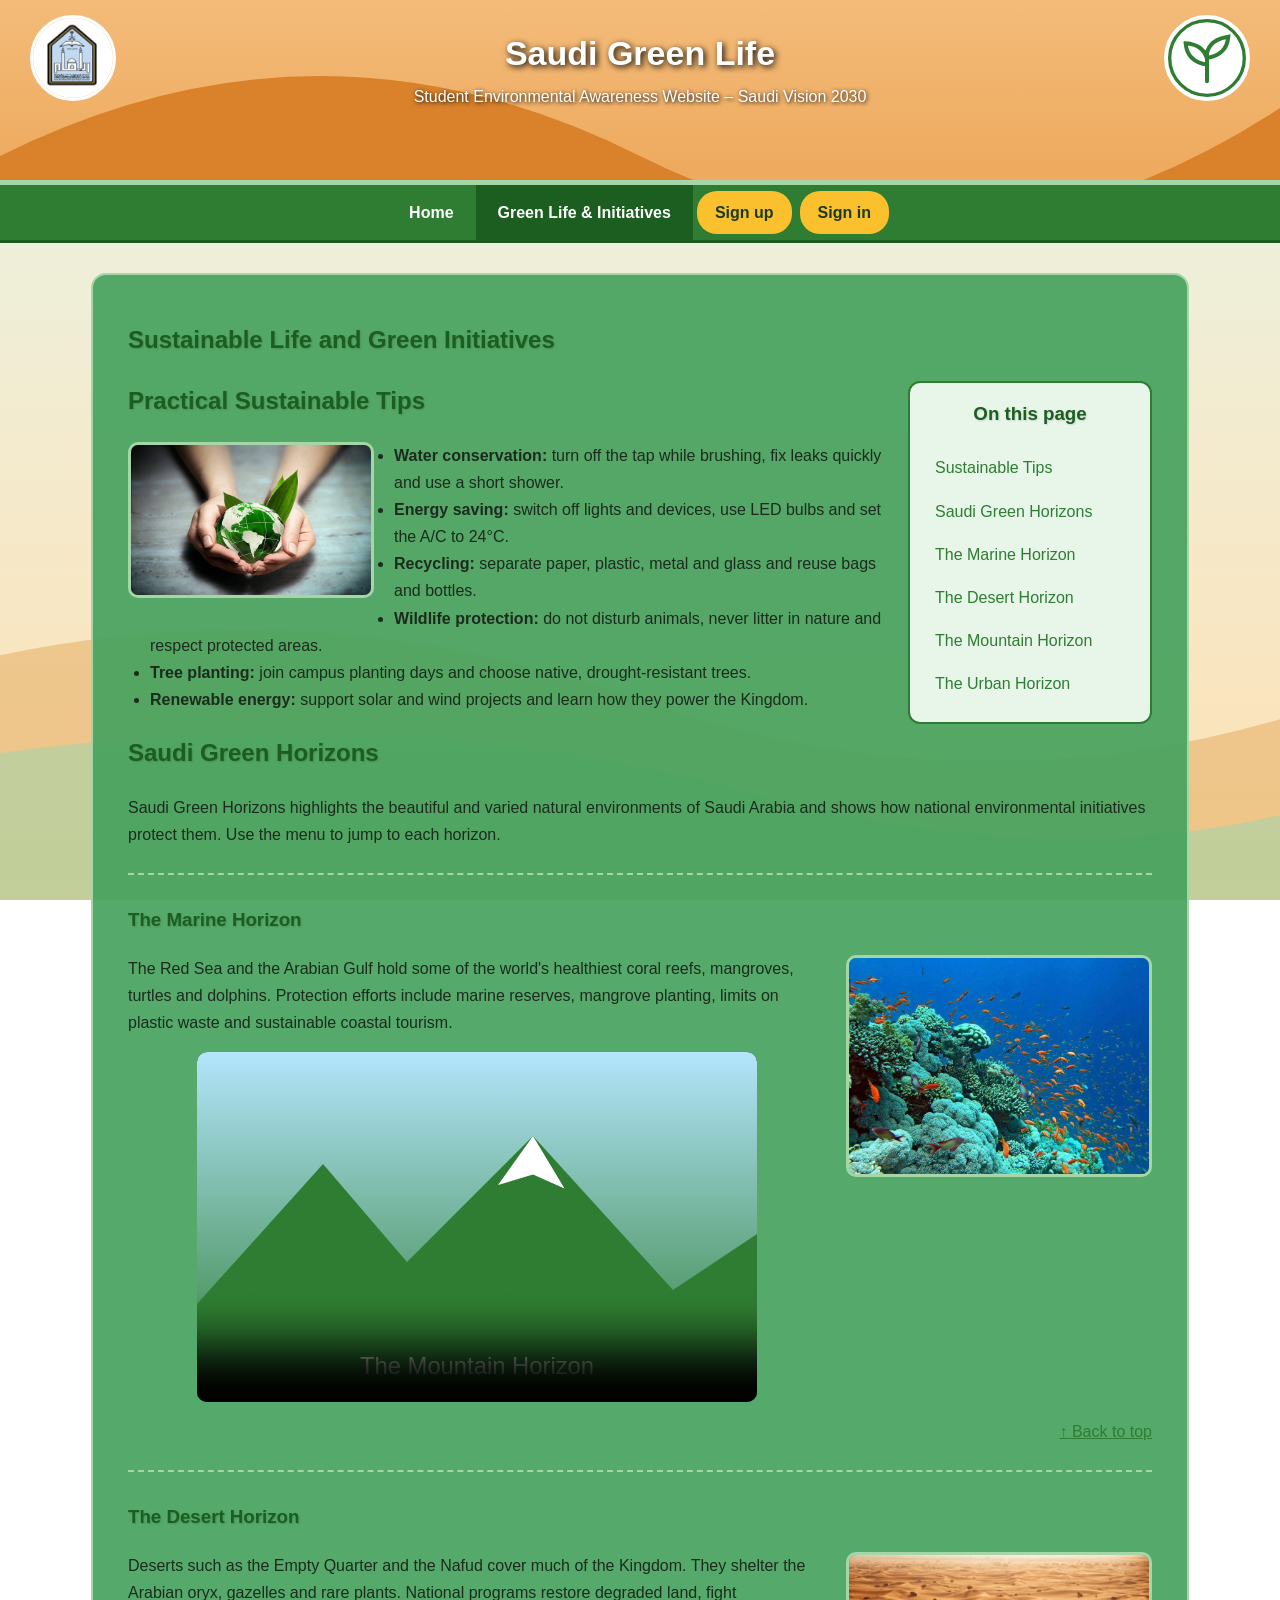
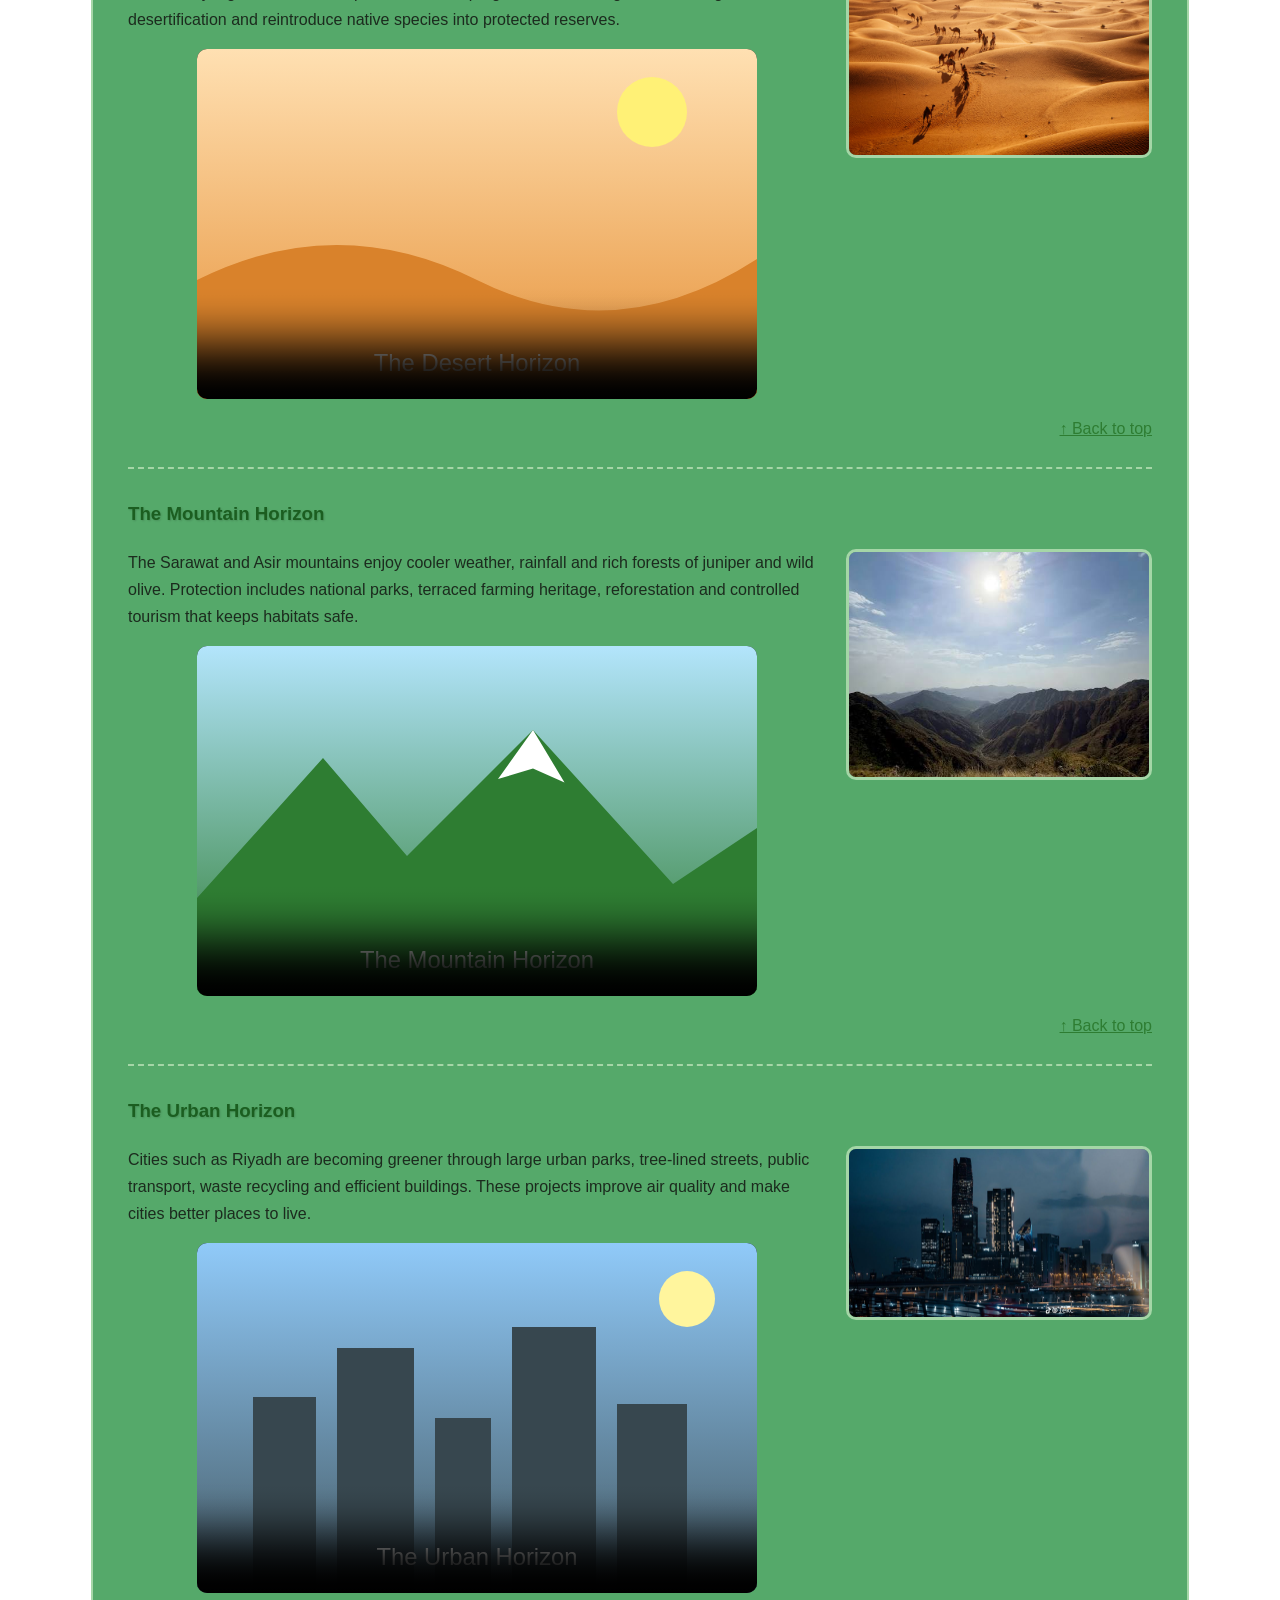
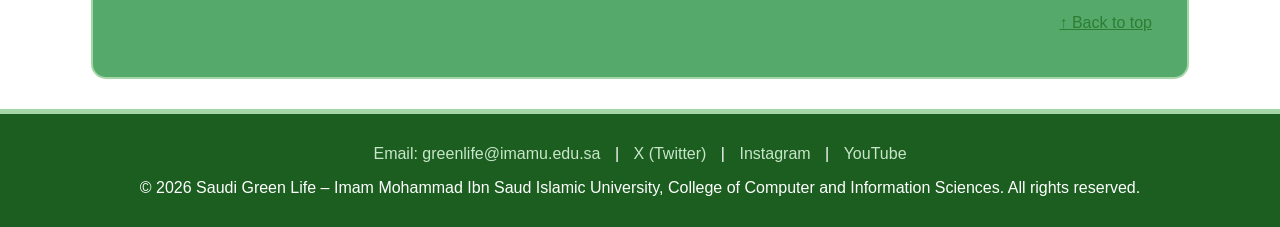
==== green-life.html @ 4b388080 "first commit" ====
<!DOCTYPE html>
<html lang="en">
<head>
  <meta charset="UTF-8">
  <meta name="viewport" content="width=device-width, initial-scale=1.0">
  <title>Sustainable Life and Green Initiatives | Saudi Green Life</title>
  <link rel="stylesheet" href="css/style.css">
</head>
<body>

  <!-- ===== Header with logos ===== -->
  <header class="site-header">
    <img class="logo logo-left" src="images/imamul.png" alt="Imam Mohammad Ibn Saud Islamic University logo">
    <img class="logo logo-right" src="images/logo-green.svg" alt="Saudi Green Initiative logo">
    <h1>Saudi Green Life</h1>
    <p>Student Environmental Awareness Website &ndash; Saudi Vision 2030</p>
  </header>

  <!-- ===== Top navigation bar ===== -->
  <nav class="navbar">
    <a href="index.html">Home</a><a href="green-life.html" class="active">Green Life &amp; Initiatives</a><a class="btn-nav" href="signup.html">Sign up</a><a class="btn-nav" href="signin.html">Sign in</a>
  </nav>

  <!-- ===== Page content ===== -->
  <div class="container" id="top">
    <h2>Sustainable Life and Green Initiatives</h2>

    <!-- Floating element with internal links -->
    <aside class="float-menu">
      <h3>On this page</h3>
      <a href="#tips">Sustainable Tips</a>
      <a href="#horizons">Saudi Green Horizons</a>
      <a href="#marine">The Marine Horizon</a>
      <a href="#desert">The Desert Horizon</a>
      <a href="#mountain">The Mountain Horizon</a>
      <a href="#urban">The Urban Horizon</a>
    </aside>

    <section id="tips">
      <h2>Practical Sustainable Tips</h2>
      <img class="tip-img" src="images/istockphoto-481474613-612x612-1.jpg" alt="Sustainable living tips">
      <ul>
        <li><strong>Water conservation:</strong> turn off the tap while brushing, fix leaks quickly and use a short shower.</li>
        <li><strong>Energy saving:</strong> switch off lights and devices, use LED bulbs and set the A/C to 24&deg;C.</li>
        <li><strong>Recycling:</strong> separate paper, plastic, metal and glass and reuse bags and bottles.</li>
        <li><strong>Wildlife protection:</strong> do not disturb animals, never litter in nature and respect protected areas.</li>
        <li><strong>Tree planting:</strong> join campus planting days and choose native, drought-resistant trees.</li>
        <li><strong>Renewable energy:</strong> support solar and wind projects and learn how they power the Kingdom.</li>
      </ul>
    </section>

    <section id="horizons">
      <h2>Saudi Green Horizons</h2>
      <p>
        Saudi Green Horizons highlights the beautiful and varied natural environments of Saudi Arabia
        and shows how national environmental initiatives protect them. Use the menu to jump to each horizon.
      </p>
    </section>

    <section class="horizon" id="marine">
      <h3>The Marine Horizon</h3>
      <img src="images/115680-027.jpg" alt="Red Sea coast and coral reefs">
      <p>
        The Red Sea and the Arabian Gulf hold some of the world's healthiest coral reefs, mangroves, turtles
        and dolphins. Protection efforts include marine reserves, mangrove planting, limits on plastic waste
        and sustainable coastal tourism.
      </p>
      <video controls poster="images/mountain.svg">
        <source src="videos/IMG_2072.MP4" type="video/mp4">
      </video>
      <p class="back-top"><a href="#top">&uarr; Back to top</a></p>
    </section>

    <section class="horizon" id="desert">
      <h3>The Desert Horizon</h3>
      <img src="images/NationalGeographic_2611083.avif" alt="Saudi desert dunes">
      <p>
        Deserts such as the Empty Quarter and the Nafud cover much of the Kingdom. They shelter the Arabian oryx,
        gazelles and rare plants. National programs restore degraded land, fight desertification and
        reintroduce native species into protected reserves.
      </p>
      <video controls poster="images/desert.svg">
        <source src="videos/IMG_2073.MP4" type="video/mp4">
      </video>
      <p class="back-top"><a href="#top">&uarr; Back to top</a></p>
    </section>

    <section class="horizon" id="mountain">
      <h3>The Mountain Horizon</h3>
      <img src="images/images (1).jpg" alt="Asir mountains">
      <p>
        The Sarawat and Asir mountains enjoy cooler weather, rainfall and rich forests of juniper and wild
        olive. Protection includes national parks, terraced farming heritage, reforestation and
        controlled tourism that keeps habitats safe.
      </p>
      <video controls poster="images/mountain.svg">
        <source src="videos/IMG_2074.MP4" type="video/mp4">
      </video>
      <p class="back-top"><a href="#top">&uarr; Back to top</a></p>
    </section>

    <section class="horizon" id="urban">
      <h3>The Urban Horizon</h3>
      <img src="images/5e68d1261d6955c77fb4552b921d5196.jpg" alt="Green city and urban park">
      <p>
        Cities such as Riyadh are becoming greener through large urban parks, tree-lined streets, public
        transport, waste recycling and efficient buildings. These projects improve air quality
        and make cities better places to live.
      </p>
      <video controls poster="images/urban.svg">
        <source src="videos/IMG_2075.MP4" type="video/mp4">
      </video>
      <p class="back-top"><a href="#top">&uarr; Back to top</a></p>
    </section>
  </div>

  <!-- ===== Footer ===== -->
  <footer class="site-footer">
    <p>
      <a href="mailto:greenlife@imamu.edu.sa">Email: greenlife@imamu.edu.sa</a> |
      <a href="https://x.com" target="_blank">X (Twitter)</a> |
      <a href="https://www.instagram.com" target="_blank">Instagram</a> |
      <a href="https://www.youtube.com" target="_blank">YouTube</a>
    </p>
    <p>&copy; 2026 Saudi Green Life &ndash; Imam Mohammad Ibn Saud Islamic University, College of Computer and Information Sciences. All rights reserved.</p>
  </footer>

</body>
</html>
---- css/style.css ----
/* ===== Saudi Green Life - External CSS ===== */

/* ---- Element selectors ---- */
body {
  margin: 0;
  font-family: Arial, Helvetica, sans-serif;
  line-height: 1.7;
  color: #1c2b1e;
  background-image: url("../images/background.svg");
  background-position: center top;
  background-size: cover;
  background-attachment: fixed;
}

h1, h2, h3 {
  color: #1b5e20;
  text-shadow: 1px 1px 2px rgba(0, 0, 0, 0.15);
}

a { color: #2e7d32; }
img { border-radius: 10px; }
ul { padding-left: 22px; }

/* ---- Header & logos ---- */
.site-header {
  background-color: #1b5e20;
  background-image: url("../images/desert.svg");
  background-position: center 60%;
  background-size: cover;
  height: 150px;
  padding: 15px 30px;
  text-align: center;
  border-bottom: 5px solid #a5d6a7;
}
.site-header h1 {
  color: #fff;
  margin: 10px 0 0;
  font-size: 34px;
  text-shadow: 2px 2px 6px #000;
}
.site-header p { color: #fff; margin: 0; text-shadow: 1px 1px 4px #000; }
.logo { width: 80px; height: 80px; border-radius: 50%; border: 3px solid #fff; background: #fff; }
.logo-left { float: left; }
.logo-right { float: right; }

/* ---- Top navigation bar ---- */
.navbar {
  background-color: #2e7d32;
  text-align: center;
  padding: 0;
  margin: 0;
  border-bottom: 3px solid #1b5e20;
}
.navbar a {
  display: inline-block;
  padding: 14px 22px;
  color: #fff;
  text-decoration: none;
  font-weight: bold;
}
.navbar a:hover { background-color: #81c784; color: #1b3a1e; }
.navbar a.active { background-color: #1b5e20; }
.navbar .btn-nav {
  background-color: #fbc02d;
  color: #1b3a1e;
  border-radius: 20px;
  padding: 8px 18px;
  margin: 6px 4px;
}
.navbar .btn-nav:hover { background-color: #fff176; }

/* ---- Main content ---- */
.container {
  width: 80%;
  max-width: 1050px;
  margin: 30px auto;
  padding: 25px 35px;
  background-color: rgba(73, 163, 95, 0.93);
  border: 2px solid #a5d6a7;
  border-radius: 15px;
  overflow: hidden;
}
.center { text-align: center; }

.hero {
  background-image: url("../images/pr-cover-image.jpg");
  background-position: center;
  background-size: cover;
  height: 260px;
  border-radius: 12px;
  text-align: center;
  padding: 60px 20px 0;
  box-sizing: border-box;
}
.hero h2 { color: #fff; font-size: 34px; text-shadow: 2px 2px 8px #000; margin: 0; }
.hero p { color: #fff; font-size: 18px; text-shadow: 1px 1px 5px #000; }

/* ---- Cards ---- */
.card {
  display:block;
  width: auto;
  vertical-align: top;
  margin: 15px 0%;
  padding: 15px;
  background-color: #f1f8e9;
  border: 1px solid #aed581;
  border-radius: 12px;
  text-align: center;
}

.card-img {
  display: block;
  width: 100%;
  height: 200px;
  object-fit: cover;
  border-radius: 10px;
  margin-top: 12px;
}
.card:hover { background-color: #dcedc8; border-color: #558b2f; }
.card h3 { margin-top: 0; }

.highlight {
  background-color: #fff8e1;
  border-left: 6px solid #fbc02d;
  padding: 12px 18px;
  border-radius: 8px;
}

/* ---- Floating element + internal links (Green page) ---- */
.float-menu {
  float: right;
  width: 210px;
  margin: 0 0 20px 25px;
  padding: 15px;
  background-color: #e8f5e9;
  border: 2px solid #2e7d32;
  border-radius: 12px;
}
.float-menu h3 { margin-top: 0; text-align: center; }
.float-menu a {
  display: block;
  padding: 6px 10px;
  margin: 4px 0;
  text-decoration: none;
  border-radius: 6px;
}
.float-menu a:hover { background-color: #2e7d32; color: #fff; }

.tip-img { float: left; width: 240px; height: 150px; margin: 0 20px 10px 0; border: 3px solid #a5d6a7; }
.horizon { clear: both; padding-top: 10px; border-top: 2px dashed #a5d6a7; margin-top: 25px; }
.horizon img { float: right; width: 300px; margin: 0 0 10px 20px; border: 3px solid #a5d6a7; }
.horizon video { display: block; width: 100%; max-width: 560px; height: auto; margin: 10px auto; border-radius: 10px; background-color: #000; }
.back-top { clear: both; text-align: right; }

/* ---- Forms ---- */
.form-box { width: 70%; margin: 0 auto; }
.form-box label { display: block; font-weight: bold; margin-top: 14px; }
.form-box input[type="text"],
.form-box input[type="password"],
.form-box input[type="email"],
.form-box input[type="date"],
.form-box select,
.form-box textarea {
  display: block;
  width: 100%;
  padding: 10px;
  margin-top: 5px;
  border: 2px solid #a5d6a7;
  border-radius: 8px;
  box-sizing: border-box;
  font-size: 15px;
}
.form-box input:focus,
.form-box select:focus,
.form-box textarea:focus { border-color: #2e7d32; outline: none; background-color: #f1f8e9; }
.check-group { margin-top: 6px; }
.check-group label { display: inline-block; font-weight: normal; margin: 4px 14px 4px 0; }

.btn {
  display: inline-block;
  margin-top: 20px;
  padding: 12px 30px;
  background-color: #2e7d32;
  color: #fff;
  border: none;
  border-radius: 25px;
  font-size: 16px;
  font-weight: bold;
  cursor: pointer;
  text-decoration: none;
  text-shadow: 1px 1px 2px rgba(0, 0, 0, 0.3);
}
.btn:hover { background-color: #1b5e20; }
.btn-secondary { background-color: #fbc02d; color: #1b3a1e; text-shadow: none; }
.btn-secondary:hover { background-color: #f9a825; }

/* ---- Footer ---- */
.site-footer {
  background-color: #1b5e20;
  color: #fff;
  text-align: center;
  padding: 20px 10px;
  border-top: 5px solid #a5d6a7;
}
.site-footer a { color: #c8e6c9; text-decoration: none; margin: 0 10px; }
.site-footer a:hover { color: #fff176; text-decoration: underline; }
.site-footer p { margin: 6px 0; }

/* ---- Responsive ---- */
@media (max-width: 760px) {
  .container { width: 92%; padding: 15px; }
  .card { width: 90%; }
  .float-menu, .horizon img, .tip-img { float: none; display: block; width: 100%; margin: 10px 0; height: auto; }
  .form-box { width: 100%; }
  .logo { width: 55px; height: 55px; }
  .site-header h1 { font-size: 22px; }
}
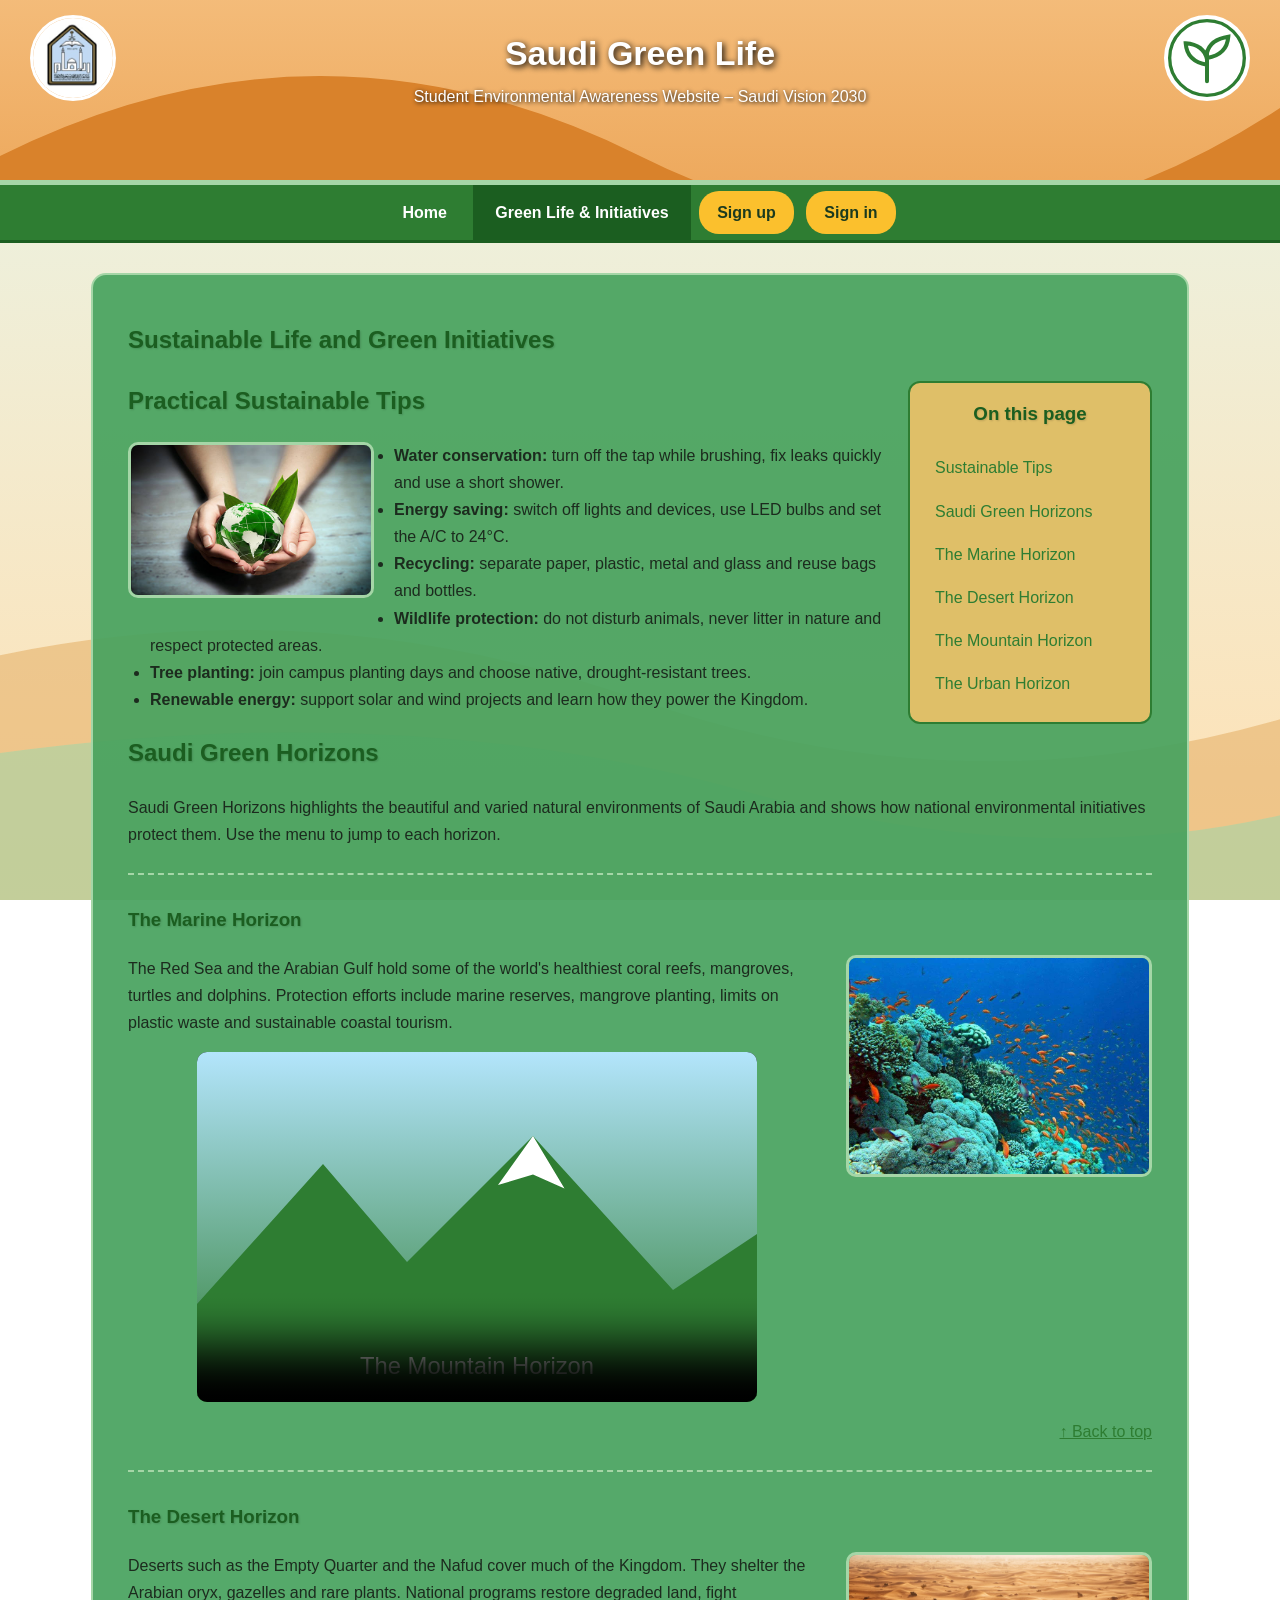
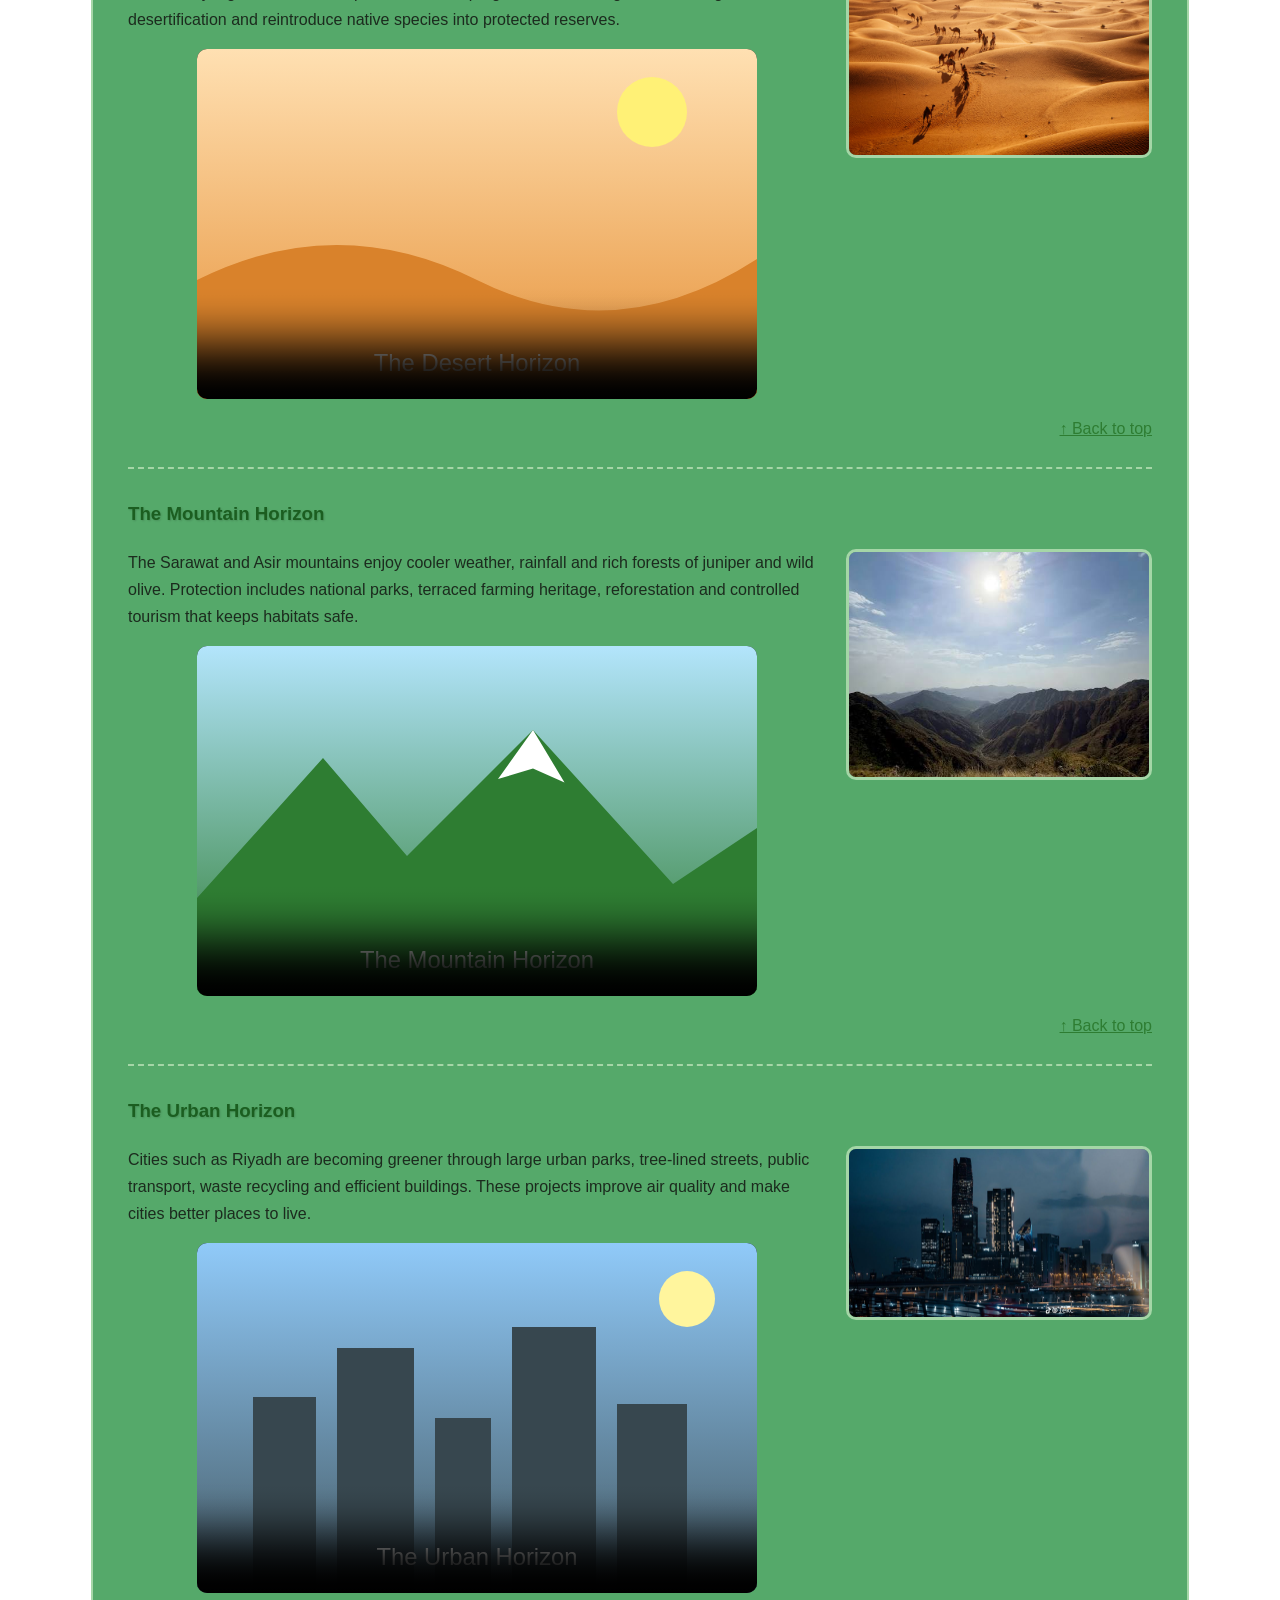
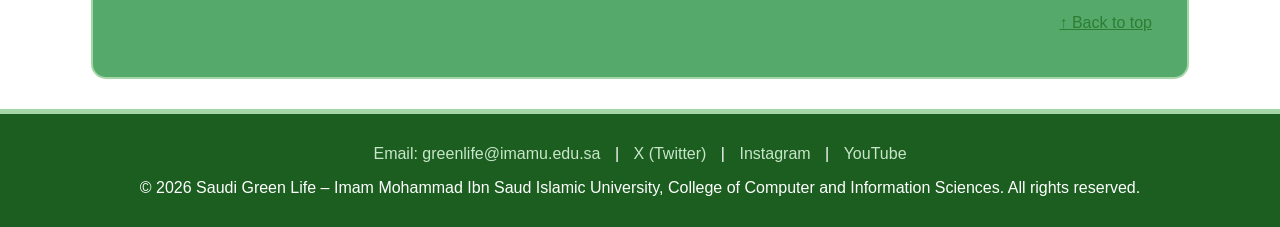
==== commit 95a2b5f6: "Fix extra div tags in index.html" ====
--- a/green-life.html
+++ b/green-life.html
@@ -18,7 +18,10 @@
 
   <!-- ===== Top navigation bar ===== -->
   <nav class="navbar">
-    <a href="index.html">Home</a><a href="green-life.html" class="active">Green Life &amp; Initiatives</a><a class="btn-nav" href="signup.html">Sign up</a><a class="btn-nav" href="signin.html">Sign in</a>
+    <a href="index.html">Home</a>
+    <a href="green-life.html" class="active">Green Life &amp; Initiatives</a>
+    <a class="btn-nav" href="signup.html">Sign up</a>
+    <a class="btn-nav" href="signin.html">Sign in</a>
   </nav>
 
   <!-- ===== Page content ===== -->
--- a/css/style.css
+++ b/css/style.css
@@ -102,7 +102,7 @@
   vertical-align: top;
   margin: 15px 0%;
   padding: 15px;
-  background-color: #f1f8e9;
+  background-color: #e7c28f;
   border: 1px solid #aed581;
   border-radius: 12px;
   text-align: center;
@@ -116,7 +116,7 @@
   border-radius: 10px;
   margin-top: 12px;
 }
-.card:hover { background-color: #dcedc8; border-color: #558b2f; }
+.card:hover { background-color: #d9b96c; border-color: #bea451; }
 .card h3 { margin-top: 0; }
 
 .highlight {
@@ -132,7 +132,7 @@
   width: 210px;
   margin: 0 0 20px 25px;
   padding: 15px;
-  background-color: #e8f5e9;
+  background-color: #dfbf68;
   border: 2px solid #2e7d32;
   border-radius: 12px;
 }
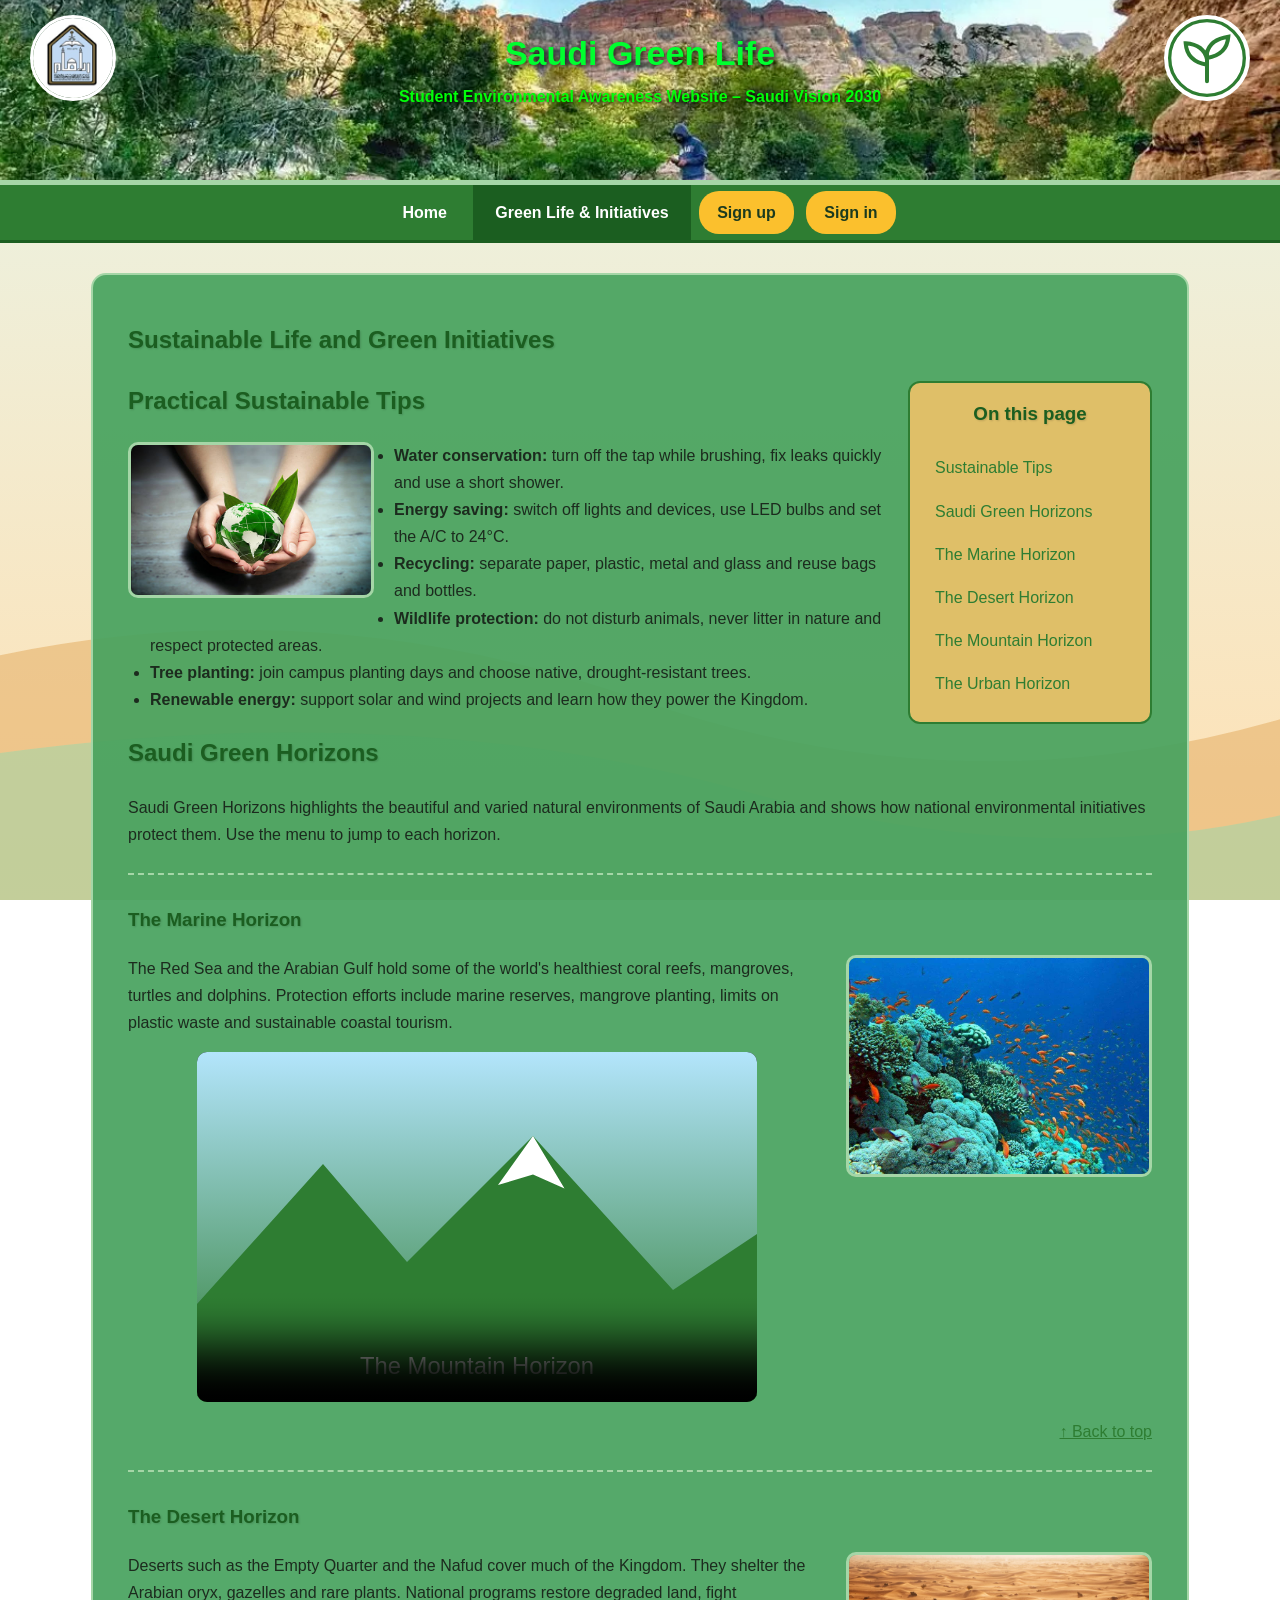
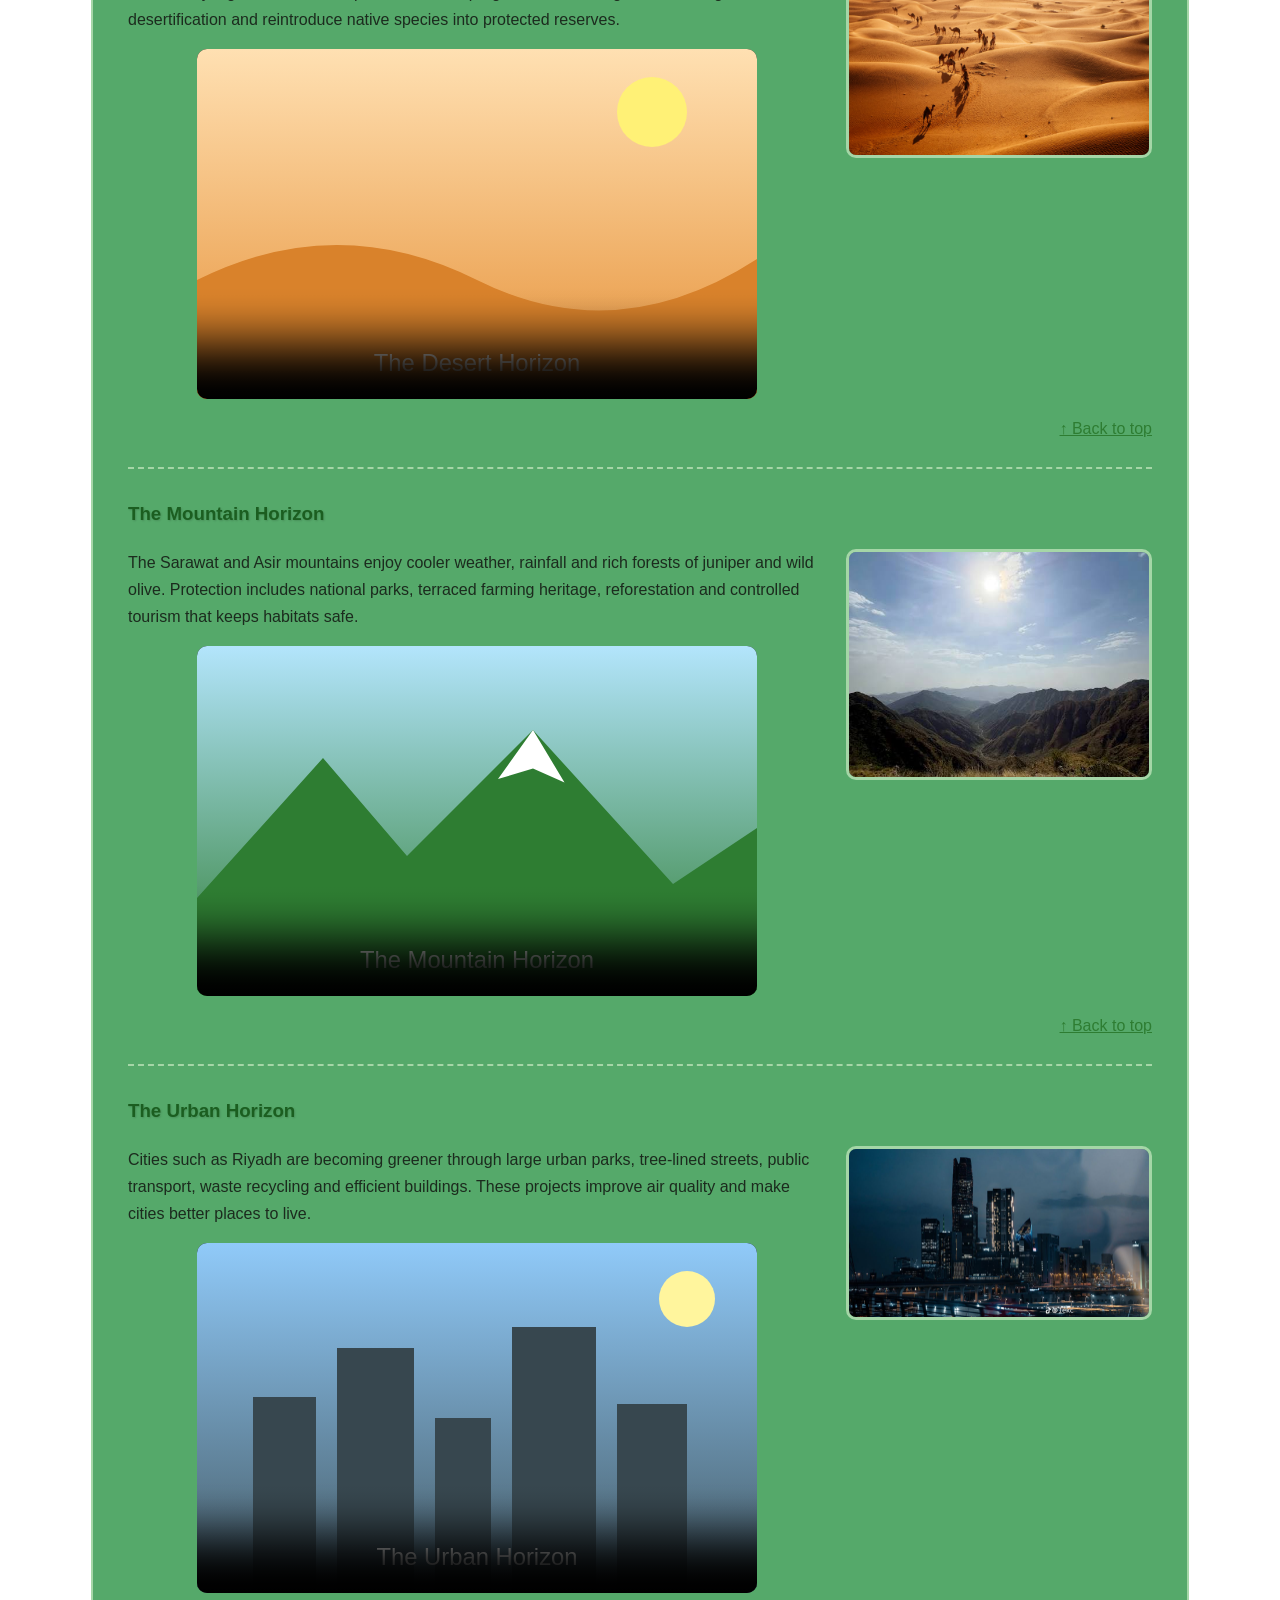
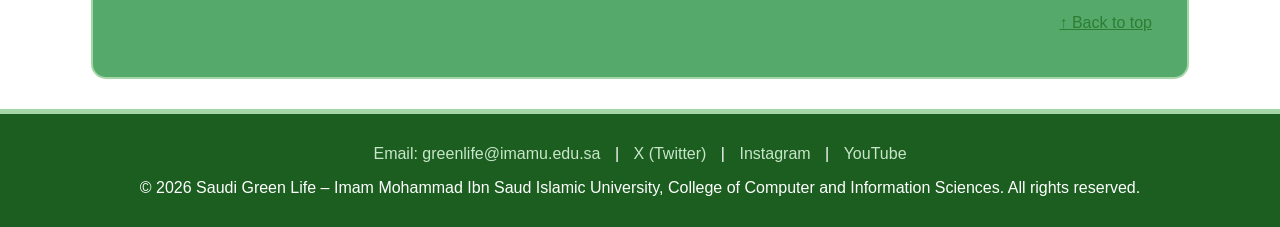
==== commit f5178ef9: "Fix extra div tags in index.html" ====
--- a/green-life.html
+++ b/green-life.html
@@ -13,7 +13,7 @@
     <img class="logo logo-left" src="images/imamul.png" alt="Imam Mohammad Ibn Saud Islamic University logo">
     <img class="logo logo-right" src="images/logo-green.svg" alt="Saudi Green Initiative logo">
     <h1>Saudi Green Life</h1>
-    <p>Student Environmental Awareness Website &ndash; Saudi Vision 2030</p>
+    <p><strong>Student Environmental Awareness Website &ndash; Saudi Vision 2030</strong></p>
   </header>
 
   <!-- ===== Top navigation bar ===== -->
--- a/css/style.css
+++ b/css/style.css
@@ -24,7 +24,7 @@
 /* ---- Header & logos ---- */
 .site-header {
   background-color: #1b5e20;
-  background-image: url("../images/desert.svg");
+  background-image: url("../images/1f804fe4-f6d7-4bfc-8e93-7985a2a4ca53_16x9_1200x676.webp");
   background-position: center 60%;
   background-size: cover;
   height: 150px;
@@ -33,12 +33,13 @@
   border-bottom: 5px solid #a5d6a7;
 }
 .site-header h1 {
-  color: #fff;
+  color: #00ff2f;
   margin: 10px 0 0;
   font-size: 34px;
   text-shadow: 2px 2px 6px #000;
-}
-.site-header p { color: #fff; margin: 0; text-shadow: 1px 1px 4px #000; }
+
+}
+.site-header p { color: #00ff08; margin: 0; text-shadow: 1px 1px 4px #000; }
 .logo { width: 80px; height: 80px; border-radius: 50%; border: 3px solid #fff; background: #fff; }
 .logo-left { float: left; }
 .logo-right { float: right; }
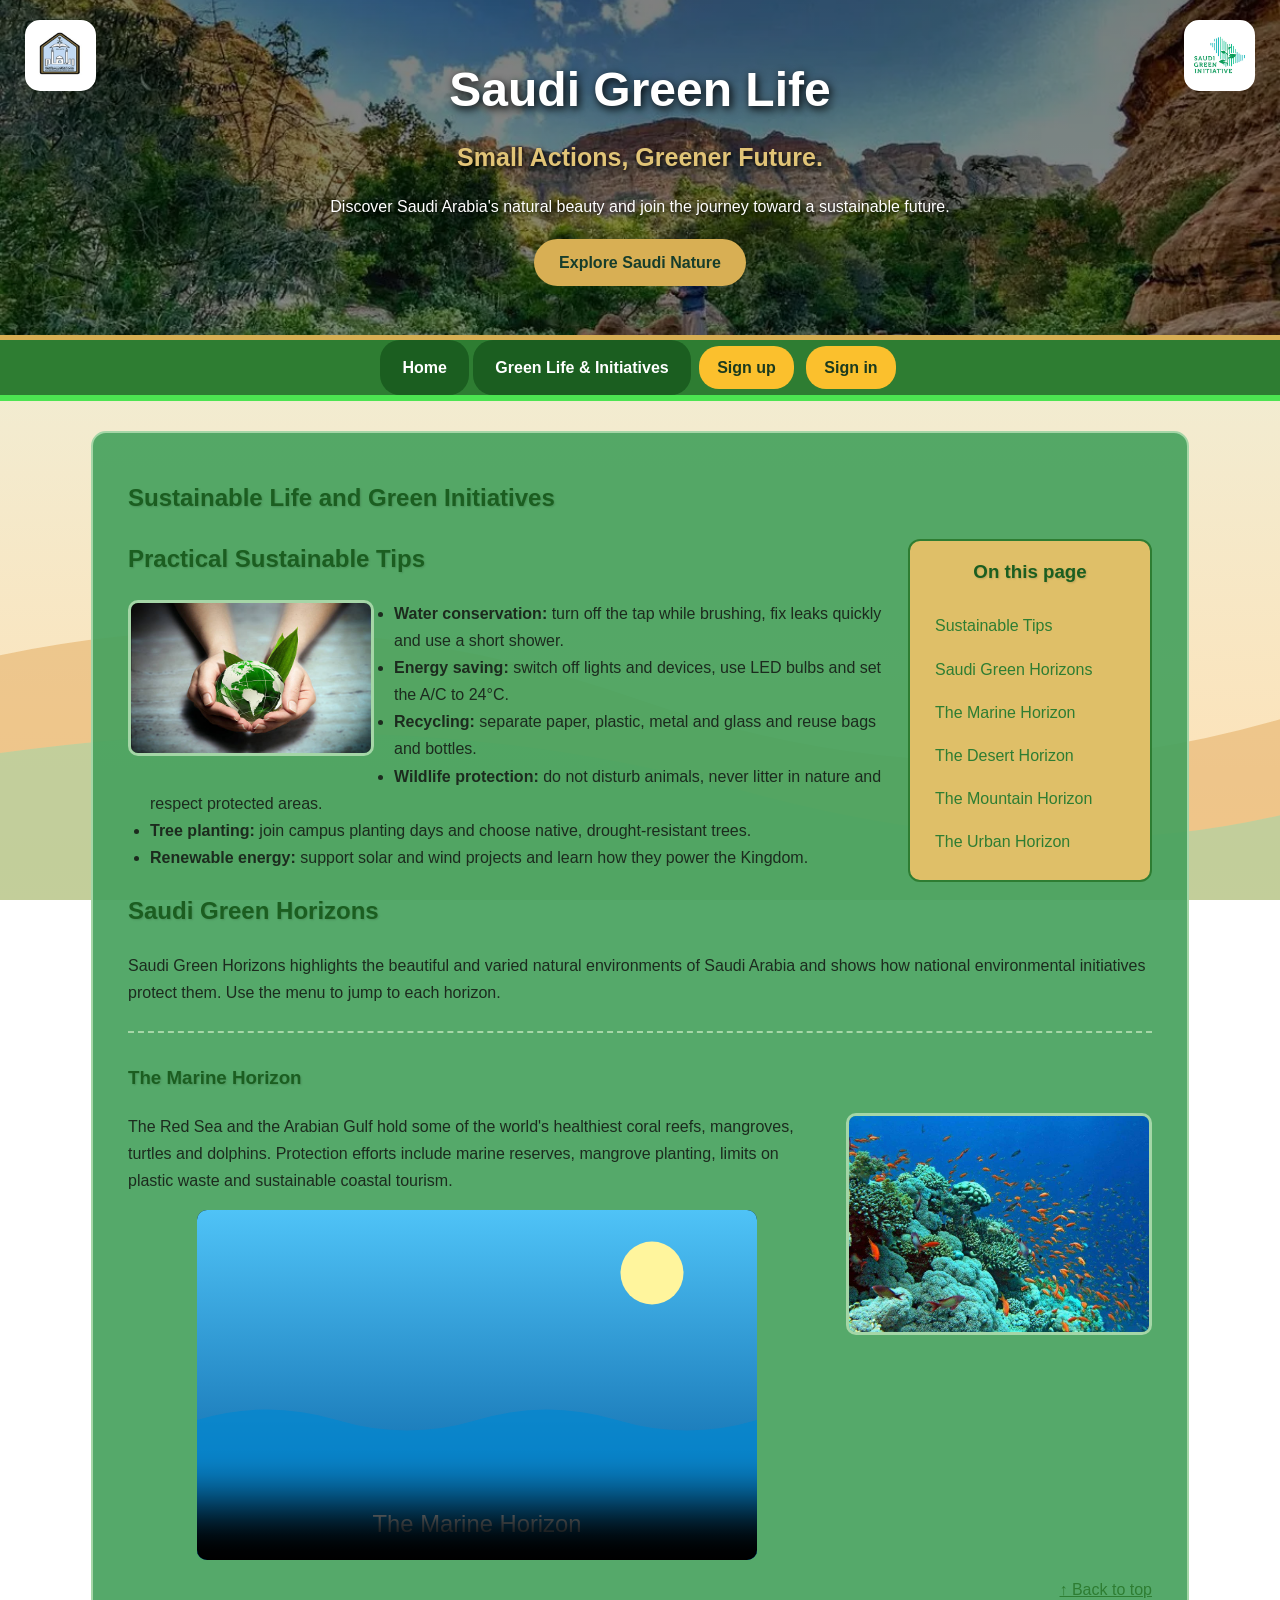
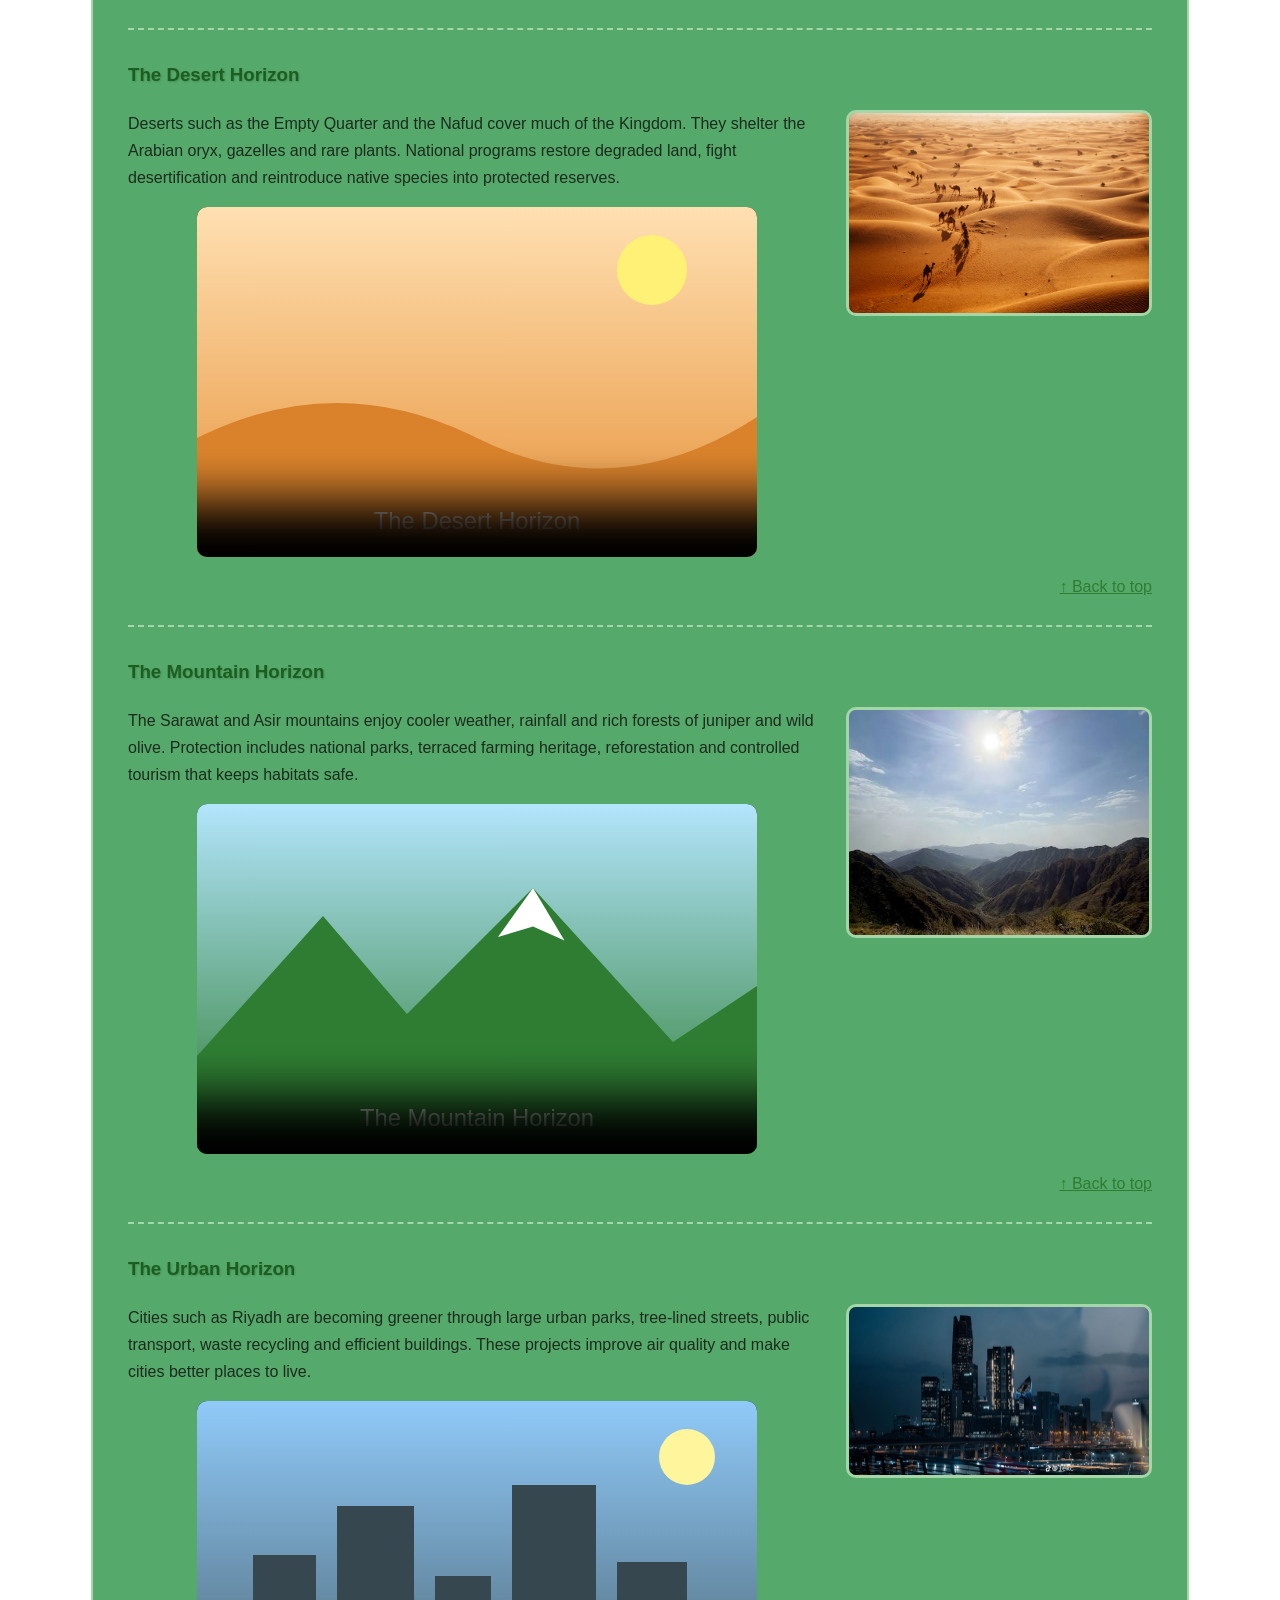
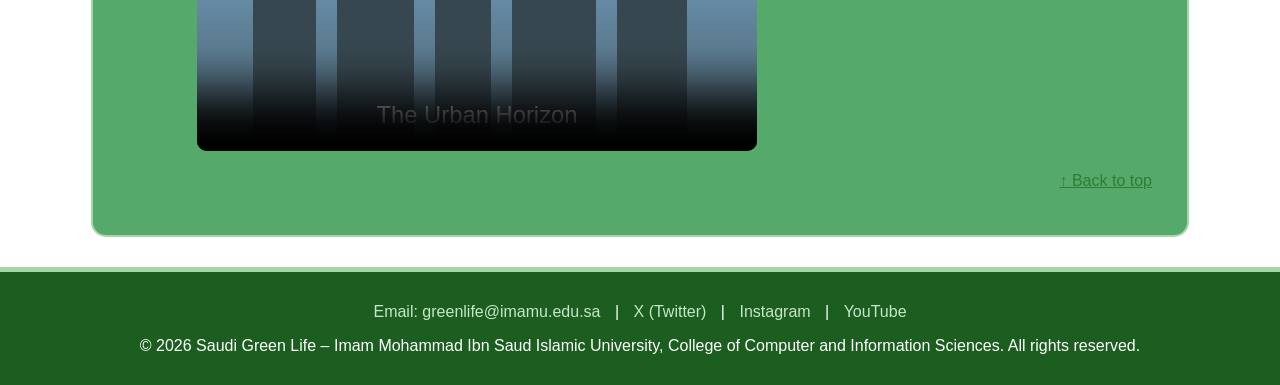
==== commit d1afc0ae: "Improve website design and add project report" ====
--- a/green-life.html
+++ b/green-life.html
@@ -10,15 +10,32 @@
 
   <!-- ===== Header with logos ===== -->
   <header class="site-header">
-    <img class="logo logo-left" src="images/imamul.png" alt="Imam Mohammad Ibn Saud Islamic University logo">
-    <img class="logo logo-right" src="images/logo-green.svg" alt="Saudi Green Initiative logo">
-    <h1>Saudi Green Life</h1>
-    <p><strong>Student Environmental Awareness Website &ndash; Saudi Vision 2030</strong></p>
-  </header>
 
+  <img class="logo logo-left"
+       src="images/imamul.png"
+       alt="Imam University Logo">
+
+  <img class="logo logo-right"
+       src="images/2145976.jpg"
+       alt="Saudi Green Initiative Logo">
+
+  <h1>Saudi Green Life</h1>
+
+  <h2>Small Actions, Greener Future.</h2>
+
+  <p>
+    Discover Saudi Arabia's natural beauty and join
+    the journey toward a sustainable future.
+  </p>
+
+  <a href="green-life.html#horizons" class="header-btn">
+    Explore Saudi Nature
+  </a>
+
+</header>
   <!-- ===== Top navigation bar ===== -->
   <nav class="navbar">
-    <a href="index.html">Home</a>
+    <a href="index.html" class="active">Home</a>
     <a href="green-life.html" class="active">Green Life &amp; Initiatives</a>
     <a class="btn-nav" href="signup.html">Sign up</a>
     <a class="btn-nav" href="signin.html">Sign in</a>
@@ -68,7 +85,7 @@
         and dolphins. Protection efforts include marine reserves, mangrove planting, limits on plastic waste
         and sustainable coastal tourism.
       </p>
-      <video controls poster="images/mountain.svg">
+      <video controls poster="images/marine.svg">
         <source src="videos/IMG_2072.MP4" type="video/mp4">
       </video>
       <p class="back-top"><a href="#top">&uarr; Back to top</a></p>
--- a/css/style.css
+++ b/css/style.css
@@ -23,26 +23,123 @@
 
 /* ---- Header & logos ---- */
 .site-header {
-  background-color: #1b5e20;
-  background-image: url("../images/1f804fe4-f6d7-4bfc-8e93-7985a2a4ca53_16x9_1200x676.webp");
-  background-position: center 60%;
+  background-image:
+    linear-gradient(rgba(0, 0, 0, 0.50), rgba(0, 0, 0, 0.45)),
+    url("../images/1f804fe4-f6d7-4bfc-8e93-7985a2a4ca53_16x9_1200x676.webp");
+
+  background-position: center;
   background-size: cover;
-  height: 150px;
-  padding: 15px 30px;
-  text-align: center;
-  border-bottom: 5px solid #a5d6a7;
-}
+
+  height: 340px;
+  padding: 35px 110px;
+  box-sizing: border-box;
+
+  text-align: center;
+  position: relative;
+
+  display: flex;
+  flex-direction: column;
+  align-items: center;
+  justify-content: center;
+
+  border-bottom: 5px solid #d8af54;
+}
+
+/* Main title */
 .site-header h1 {
-  color: #00ff2f;
-  margin: 10px 0 0;
-  font-size: 34px;
-  text-shadow: 2px 2px 6px #000;
-
-}
-.site-header p { color: #00ff08; margin: 0; text-shadow: 1px 1px 4px #000; }
-.logo { width: 80px; height: 80px; border-radius: 50%; border: 3px solid #fff; background: #fff; }
-.logo-left { float: left; }
-.logo-right { float: right; }
+  color: white;
+  font-size: 48px;
+  margin: 0;
+  text-shadow: 2px 3px 8px black;
+}
+
+/* Subtitle */
+.site-header h2 {
+  color: #e1c477;
+  font-size: 25px;
+  margin: 5px 0;
+  text-shadow: 1px 2px 5px black;
+}
+
+/* Description */
+.site-header p {
+  color: white;
+  font-size: 16px;
+  margin: 10px 0 18px;
+  text-shadow: 1px 2px 5px black;
+}
+
+/* Logos */
+.site-header .logo {
+  position: absolute;
+  top: 20px;
+  width: 65px;
+  height: 65px;
+  background: white;
+  border: 3px solid white;
+  border-radius: 15px;
+  object-fit: contain;
+  float: none;
+}
+
+.logo-left {
+  left: 25px;
+}
+
+.logo-right {
+  right: 25px;
+}
+
+/* Explore button */
+.header-btn {
+  display: inline-block;
+  background-color: #d8af54;
+  color: #173d2b;
+  padding: 10px 25px;
+  border-radius: 25px;
+  text-decoration: none;
+  font-weight: bold;
+}
+
+.header-btn:hover {
+  background-color: white;
+  color: #174d35;
+}
+
+/* Mobile screens */
+@media (max-width: 760px) {
+  .site-header {
+    height: 350px;
+    padding: 75px 20px 25px;
+  }
+
+  .site-header h1 {
+    font-size: 30px;
+  }
+
+  .site-header h2 {
+    font-size: 19px;
+  }
+
+  .site-header p {
+    font-size: 13px;
+  }
+
+  .site-header .logo {
+    width: 48px;
+    height: 48px;
+    top: 12px;
+  }
+
+  .logo-left {
+    left: 12px;
+  }
+
+  .logo-right {
+    right: 12px;
+  }
+}
+
 
 /* ---- Top navigation bar ---- */
 .navbar {
@@ -50,7 +147,8 @@
   text-align: center;
   padding: 0;
   margin: 0;
-  border-bottom: 3px solid #1b5e20;
+  border-bottom: 6px solid #4ce451;
+
 }
 .navbar a {
   display: inline-block;
@@ -58,6 +156,8 @@
   color: #fff;
   text-decoration: none;
   font-weight: bold;
+  border-radius: 20px;
+
 }
 .navbar a:hover { background-color: #81c784; color: #1b3a1e; }
 .navbar a.active { background-color: #1b5e20; }
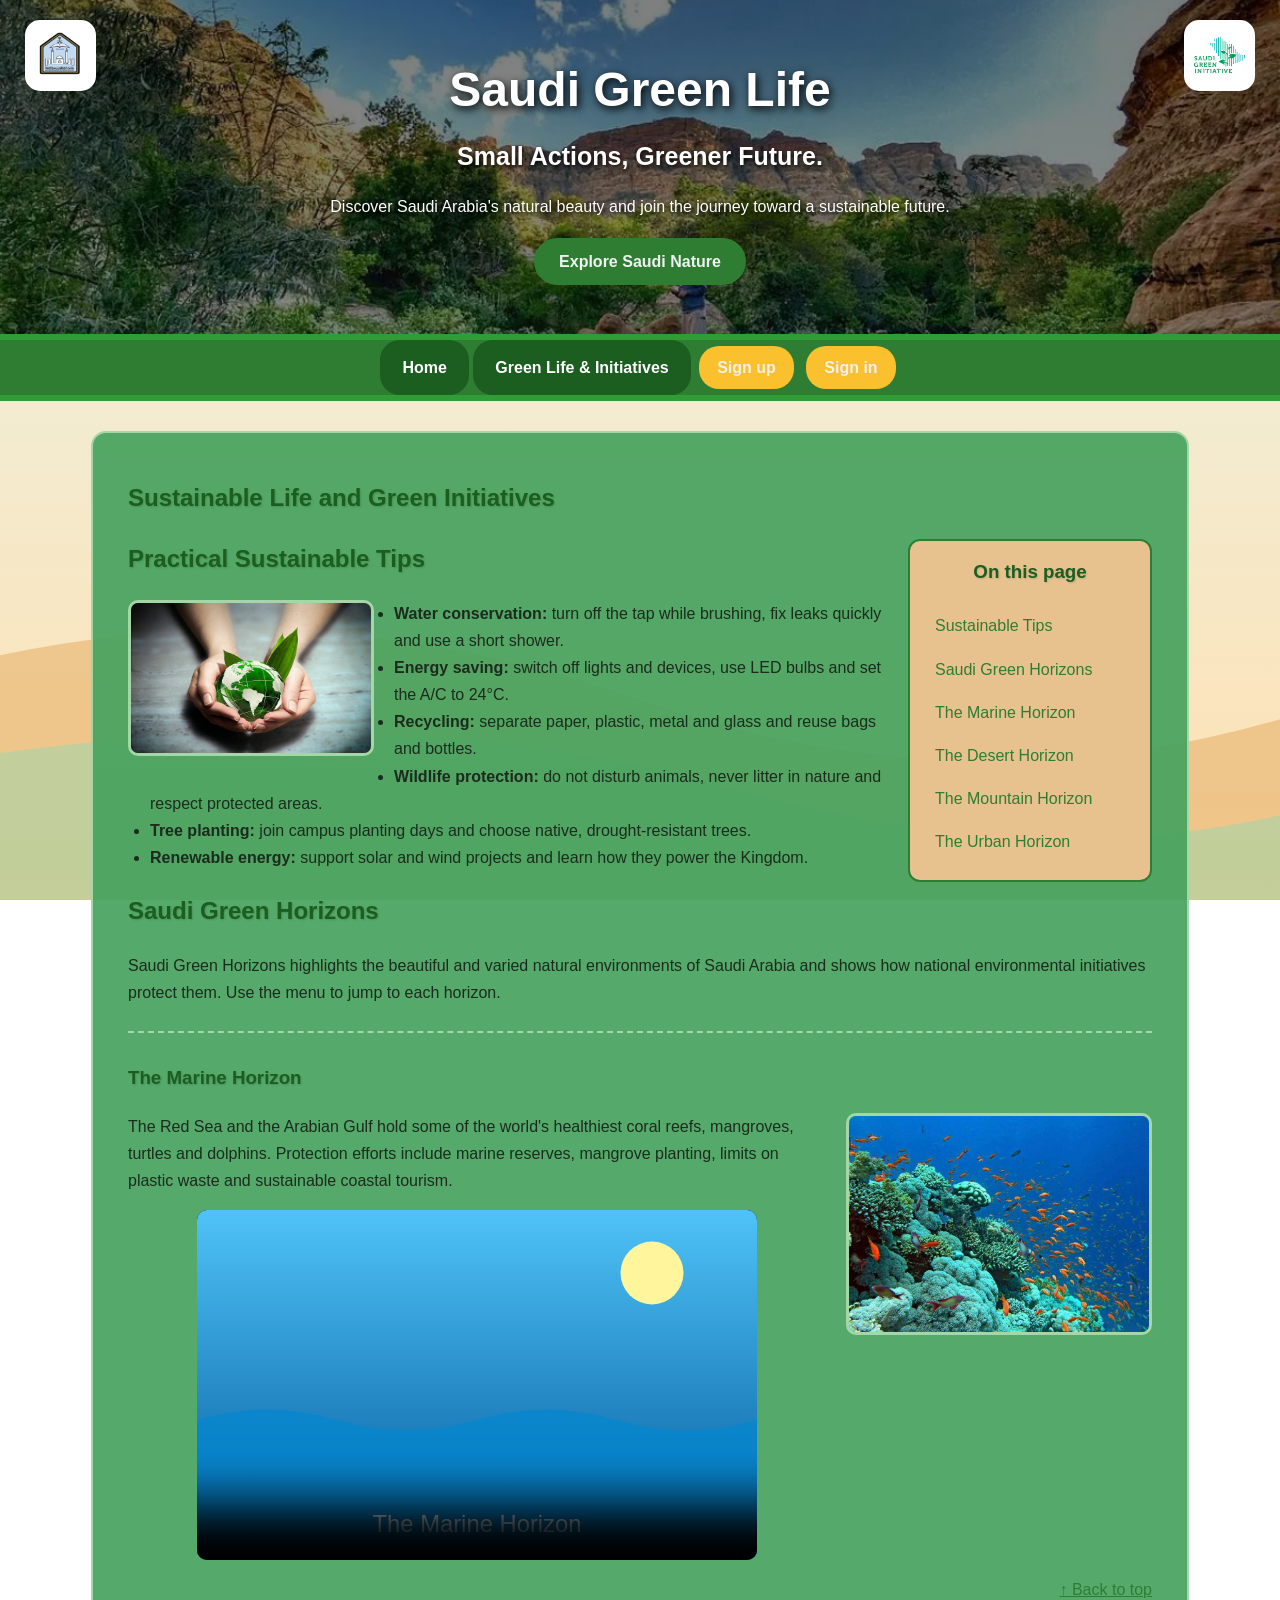
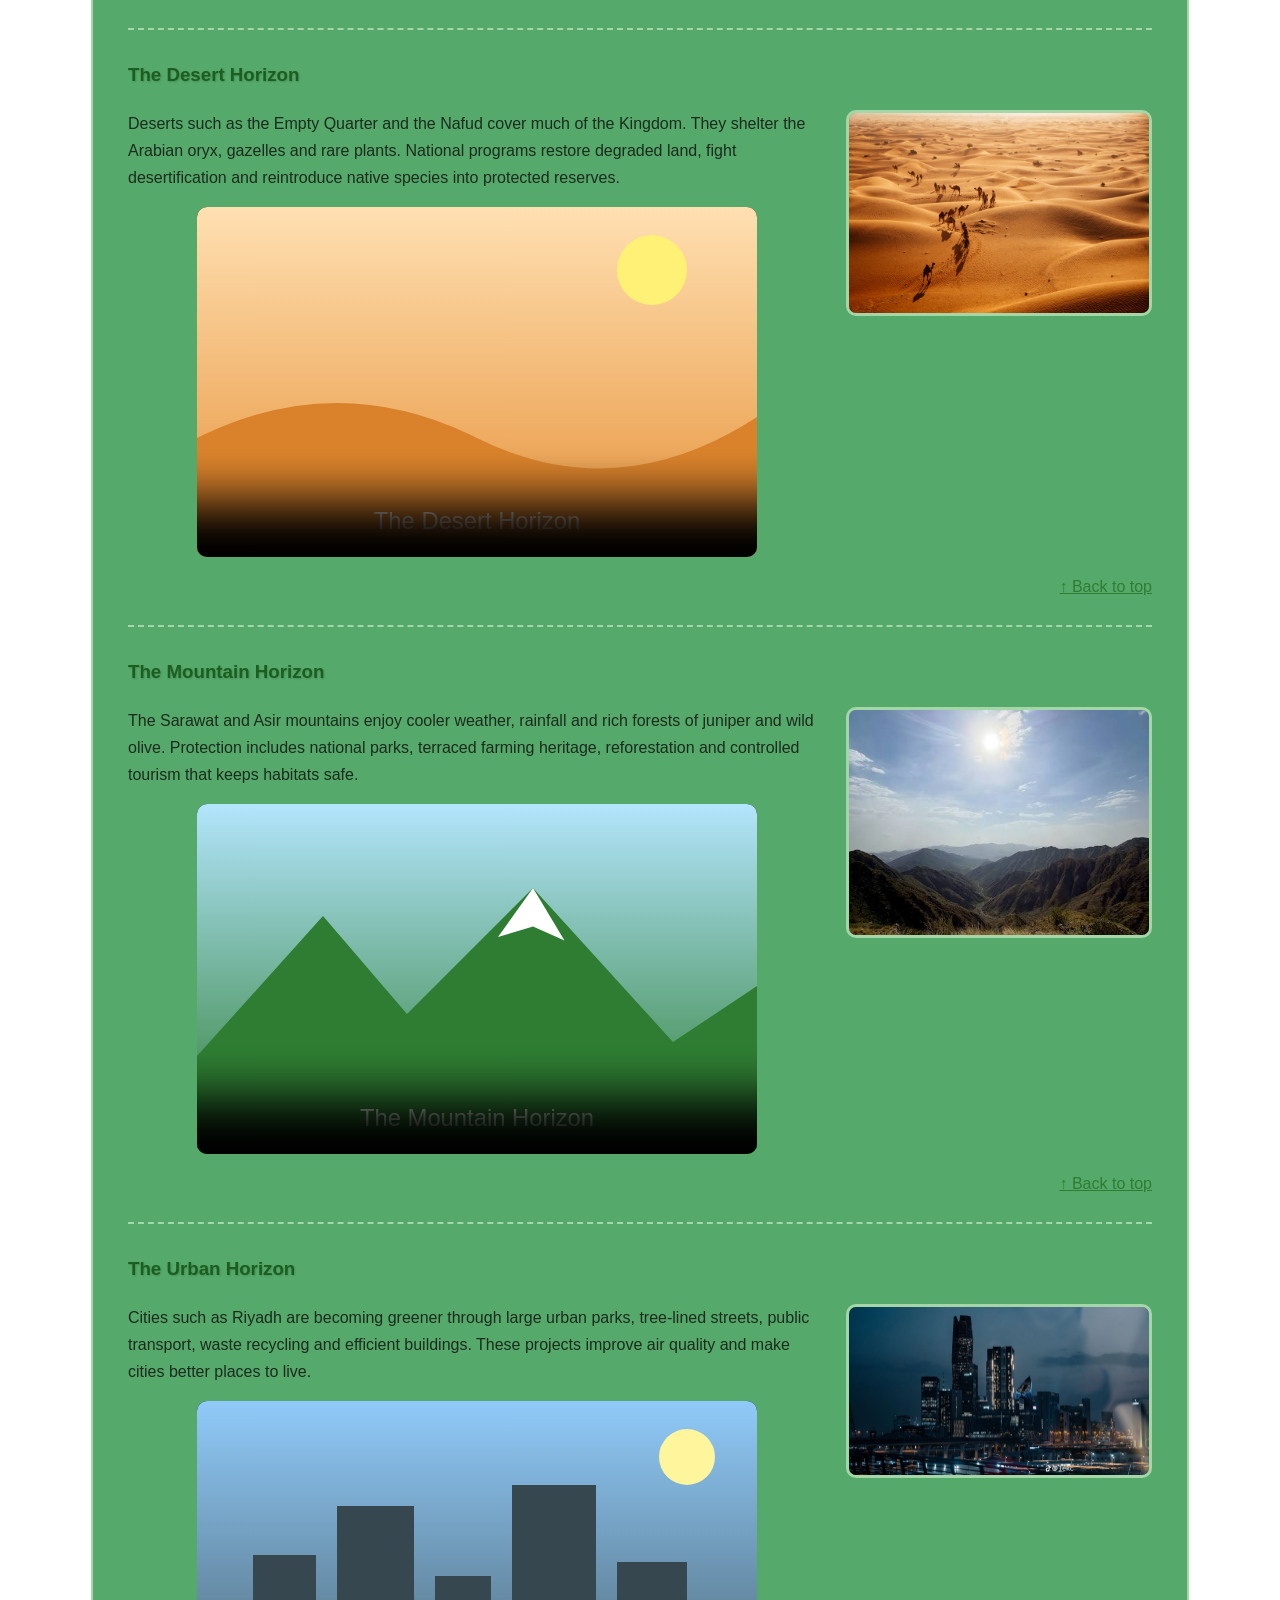
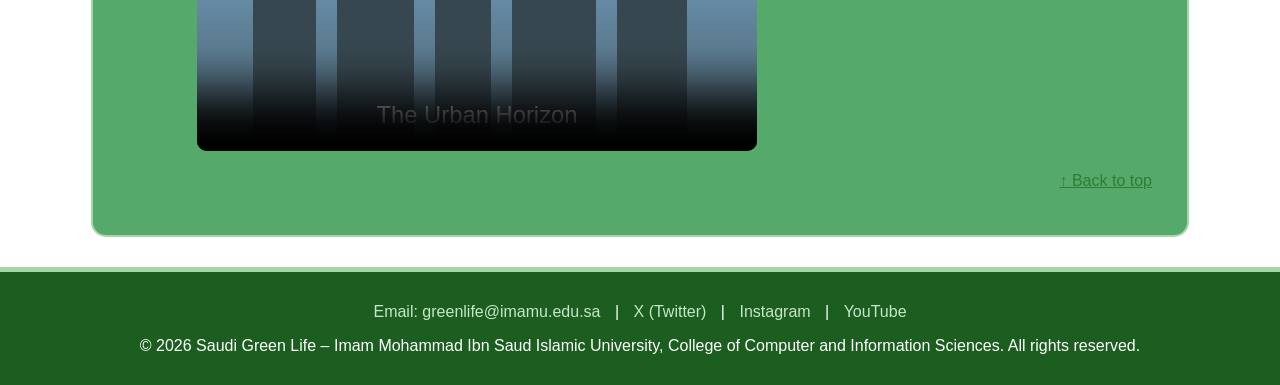
==== commit e0a99175: "Update website design and features" ====
--- a/green-life.html
+++ b/green-life.html
@@ -10,28 +10,21 @@
 
   <!-- ===== Header with logos ===== -->
   <header class="site-header">
-
   <img class="logo logo-left"
        src="images/imamul.png"
        alt="Imam University Logo">
-
   <img class="logo logo-right"
        src="images/2145976.jpg"
        alt="Saudi Green Initiative Logo">
-
   <h1>Saudi Green Life</h1>
-
-  <h2>Small Actions, Greener Future.</h2>
-
+  <h2 style="color: rgb(255, 254, 253);">Small Actions, Greener Future.</h2>
   <p>
     Discover Saudi Arabia's natural beauty and join
     the journey toward a sustainable future.
   </p>
-
   <a href="green-life.html#horizons" class="header-btn">
     Explore Saudi Nature
   </a>
-
 </header>
   <!-- ===== Top navigation bar ===== -->
   <nav class="navbar">
--- a/css/style.css
+++ b/css/style.css
@@ -42,7 +42,7 @@
   align-items: center;
   justify-content: center;
 
-  border-bottom: 5px solid #d8af54;
+  border-bottom: 6px solid #2f9c35;
 }
 
 /* Main title */
@@ -93,8 +93,8 @@
 /* Explore button */
 .header-btn {
   display: inline-block;
-  background-color: #d8af54;
-  color: #173d2b;
+  background-color: #2e7d32;
+  color: #eef3f1;
   padding: 10px 25px;
   border-radius: 25px;
   text-decoration: none;
@@ -147,7 +147,7 @@
   text-align: center;
   padding: 0;
   margin: 0;
-  border-bottom: 6px solid #4ce451;
+  border-bottom: 6px solid #2f9c35;
 
 }
 .navbar a {
@@ -163,7 +163,7 @@
 .navbar a.active { background-color: #1b5e20; }
 .navbar .btn-nav {
   background-color: #fbc02d;
-  color: #1b3a1e;
+  color: #eef1ee;
   border-radius: 20px;
   padding: 8px 18px;
   margin: 6px 4px;
@@ -182,6 +182,7 @@
   overflow: hidden;
 }
 .center { text-align: center; }
+.center a {background-color: #1b5e20;}
 
 .hero {
   background-image: url("../images/pr-cover-image.jpg");
@@ -233,7 +234,7 @@
   width: 210px;
   margin: 0 0 20px 25px;
   padding: 15px;
-  background-color: #dfbf68;
+  background-color: #e7c28f;
   border: 2px solid #2e7d32;
   border-radius: 12px;
 }
